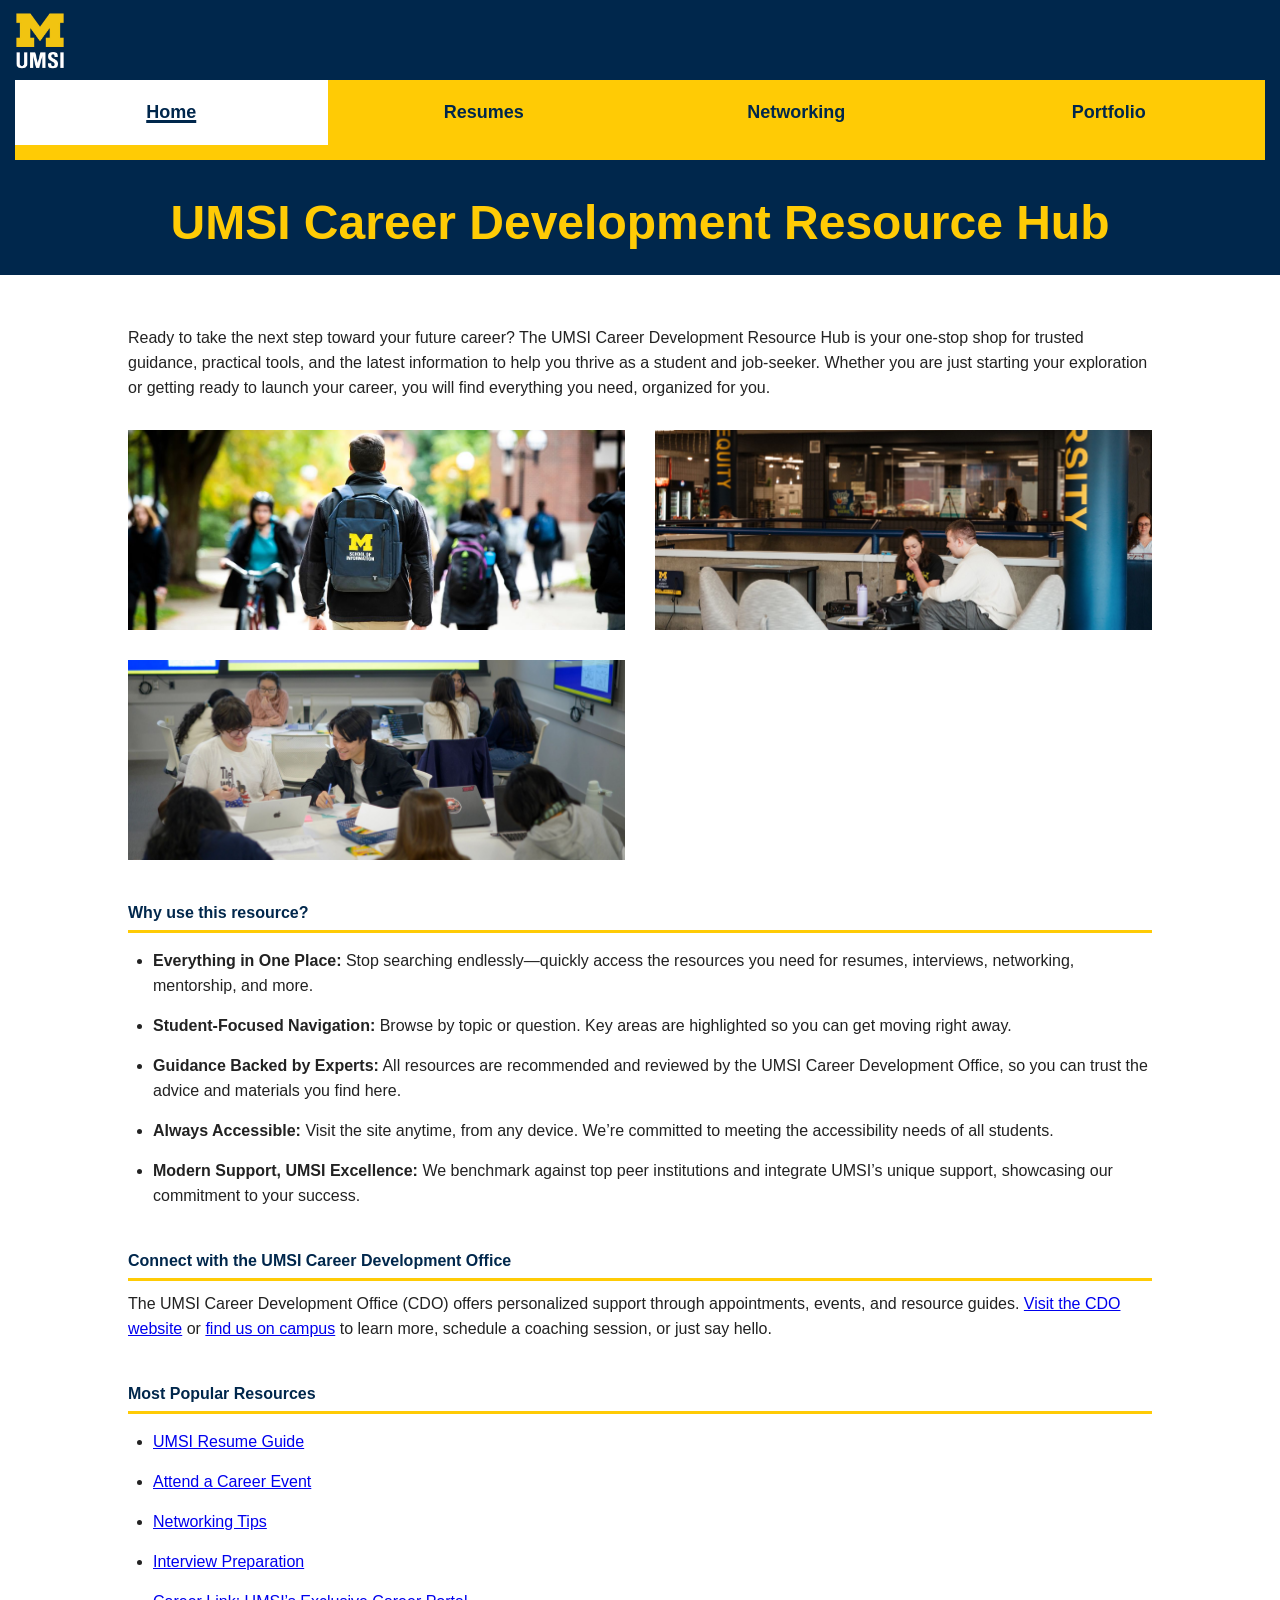
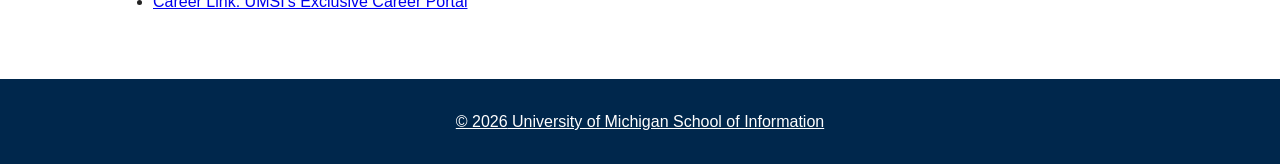
==== index.html @ d2aaa62a "Add files via upload" ====
<!DOCTYPE html>
<html lang="en">
<head>
    <meta charset="UTF-8">
    <meta name="viewport" content="width=device-width, initial-scale=1.0">
    <link rel="stylesheet" href="css/html5reset.css">
    <link rel="stylesheet" href="css/style.css">
    <title>UMSI Career Development Resource Hub</title>
</head>
<body>
    <header>
        <img src="images/logo/UMSI_signature_vertical_informal_solidblue.jpg" alt="University of Michigan School of Information Logo" class="logo">
        <a href="#main-content" class="skip-link">Skip to Main Content</a>
        <nav>
            <ul>
                <li class="active"><a href="index.html">Home</a></li>
                <li><a href="resume.html">Resumes</a></li>
                <li><a href="networking.html">Networking</a></li>
                <li><a href="portfolio.html">Portfolio</a></li>
            </ul>
        </nav>
        <h1>UMSI Career Development Resource Hub</h1>
    </header>

    <main id="main-content">
        <section class="hero">
            <!-- <h2>Welcome</h2> -->
            <p>Ready to take the next step toward your future career? The UMSI Career Development Resource Hub is your one-stop shop for trusted guidance, practical tools, and the latest information to help you thrive as a student and job-seeker. Whether you are just starting your exploration or getting ready to launch your career, you will find everything you need, organized for you.</p>
            <img src="images/index/UMSI_CampusFall_UMSIBackpack_02.jpg" alt="A UMSI backpack on the University of Michigan campus during fall.">
            <img src="images/index/FLINT_First Day of Class_0018.jpg" alt="A student walking through the University of Michigan-Flint campus on the first day of classes.">
            <img src="images/index/UMSI_DesignJam_MixelStudio_11052025_04.jpg" alt="A group of UMSI students collaborating around a table during a Design Jam at Mixel Studio.">
        </section>

        <section class="benefits">
            <h2>Why use this resource?</h2>
            <ul>
                <li><strong>Everything in One Place:</strong> Stop searching endlessly—quickly access the resources you need for resumes, interviews, networking, mentorship, and more.</li>
                <li><strong>Student-Focused Navigation:</strong> Browse by topic or question. Key areas are highlighted so you can get moving right away.</li>
                <li><strong>Guidance Backed by Experts:</strong> All resources are recommended and reviewed by the UMSI Career Development Office, so you can trust the advice and materials you find here.</li>
                <li><strong>Always Accessible:</strong> Visit the site anytime, from any device. We’re committed to meeting the accessibility needs of all students.</li>
                <li><strong>Modern Support, UMSI Excellence:</strong> We benchmark against top peer institutions and integrate UMSI’s unique support, showcasing our commitment to your success.</li>
            </ul>
        </section>
        <section>
            <h2>Connect with the UMSI Career Development Office</h2>
            <p>
                The UMSI Career Development Office (CDO) offers personalized support through appointments, events, and resource guides. <a href="https://umich.instructure.com/courses/137916" target="_blank">Visit the CDO website</a> or <a href="https://www.si.umich.edu/about-umsi/getting-umsi" target="_blank">find us on campus</a> to learn more, schedule a coaching session, or just say hello.
            </p>
        </section>

        <section>
        <h2>Most Popular Resources</h2>
        <ul>
          <li><a href="https://docs.google.com/document/d/1_1GfDJyVGIgE82MZjVhuWT_aB_2Hcj1NN62FUCXoR_o/edit?tab=t.0" target="_blank">UMSI Resume Guide</a></li>
          <li><a href="https://umich.instructure.com/courses/137916/pages/attend-an-event" target="_blank">Attend a Career Event</a></li>
          <li><a href="https://docs.google.com/document/d/18HMt79BU8ovGf9z7_P7No5tuwUS6qHNW5u0sgrepLtE/edit?tab=t.0" target="_blank">Networking Tips</a></li>
          <li><a href="https://docs.google.com/presentation/d/15n-XqsFEntdbkZz89K-ohf7Or1NnCt5CQNDG-6fh2a0/edit?usp=sharing"target="_blank">Interview Preparation</a></li>
          <li><a href="https://si-umich.12twenty.com/Login" target="_blank">Career Link: UMSI’s Exclusive Career Portal</a></li>
        </ul>
        </section>
    </main>
    <button id="backToTop" class="top-btn" title="Go to top">Top &uarr;</button>
    <footer>
        <p>&copy; <span id="current-year"></span> University of Michigan School of Information</p>
    </footer>
    <script>
        // Grab the button element
        const topBtn = document.getElementById("backToTop");

        // Function to show/hide button based on scroll
        window.onscroll = function() {
            if (document.body.scrollTop > 100 || document.documentElement.scrollTop > 100) {
                topBtn.style.display = "block"; // Show button after 100px of scrolling
            } else {
                topBtn.style.display = "none"; // Hide button at the top
            }
        };

        // Interaction: Scroll back to top on click
        topBtn.onclick = function() {
            window.scrollTo({
                top: 0,
                behavior: "smooth" // Adds a nice smooth slide effect
            });
        };
    </script>
    <script>
        // Task: Dynamically update footer year
            document.getElementById("current-year").innerHTML = new Date().getFullYear();
    </script>
</body>
</html>
---- css/style.css ----
/* 1. GLOBAL CORE STYLES & STICKY FOOTER LOGIC */
/* keeping all the comments so that I can make my cheat sheet for midterm haha thank you :) */
body {
    font-family: Arial, Helvetica, sans-serif;
    line-height: 25px;
    margin: 0px;
    padding: 0px;
    color: #222222;
    background-color: #FFFFFF;
    /* Flexbox on body helps push the footer down */
    display: flex;
    flex-direction: column;
    min-height: 100vh;
}

/* Global Container - flex: 1 ensures it fills the space above the footer */
main {
    flex: 1; 
    width: 90%; 
    margin: 30px auto; 
}

/* Unified list spacing to match Home and Networking */
ul {
    padding-left: 25px; 
    margin: 15px 0px;
}

li {
    margin-bottom: 15px;
}

/* 2. ACCESSIBILITY: SKIP LINK */
.skip-link {
    position: absolute;
    top: -60px; 
    left: 10px;
    background: #FFCB05;
    color: #00274C;
    padding: 10px;
    z-index: 100;
    text-decoration: none;
    font-weight: bold;
}

.skip-link:focus {
    top: 10px; 
}

/* 3. HEADER & NAVIGATION */
header {
    position: relative;
    background-color: #00274C; 
    color: #FFCB05; 
    text-align: center;
    padding: 80px 15px 10px 15px; 
}

.logo {
    position: absolute;
    top: 10px;
    left: 10px;
    width: 60px;
    height: auto;
}

header h1 {
    margin: 50px 0px 30px 0px;
    font-size: 32px;
}

/* 3. HEADER & NAVIGATION UPDATES */
nav ul {
    display: flex;
    flex-wrap: nowrap;
    justify-content: space-evenly;
    list-style: none;
    padding: 0px; /* Reset padding for full-height background fill */
    margin: 0px;
    background-color: #FFCB05;
}

nav li {
    flex: 1; /* Ensures each section of the nav bar is equal width */
}

/* Updated active state to provide the white background */
nav li.active a {
    background-color: #FFFFFF; /* White background behind selected text */
    color: #00274C;            /* Michigan Blue text for contrast */
    text-decoration: underline;
    text-decoration-color: #00274C;
    text-decoration-thickness: 3px;
}

nav a {
    text-decoration: none;
    color: #00274C;
    font-weight: bold;
    font-size: 14px;
    padding: 15px 5px; /* Increased vertical padding for centered look */
    display: block;
    text-align: center;
}

/* Navigation Hover Effect */
nav a:hover {
    background-color: #00274C; /* Michigan Blue background */
    color: #FFFFFF;            /* White text color */
    text-decoration: underline;
    text-decoration-color: #FFCB05; /* Maize underline */
}

/* Background color change when the link has the .active class */
nav a.active {
    text-decoration: underline;
    text-decoration-color: #00274C;
    text-decoration-thickness: 3px;
    background-color: #FFFFFF; /* White background for the active page */
}

/* 4. GRID SYSTEM FOR IMAGES */
.hero {
    display: grid;
    grid-template-columns: 1fr 1fr 1fr; 
    gap: 15px;
    margin-bottom: 40px;
}

.hero h2, .hero p {
    grid-column: 1 / span 3;
}

.hero img{
    width: 100%;
    height: 200px; 
    object-fit: cover;
    display: block;
    border: none;
}

.hero-image img{
    max-width: 100%;

}

/* 5. SECTION HEADINGS */
h2 {
    color: #00274C;
    border-bottom: 3px solid #FFCB05;
    padding-bottom: 5px;
    margin-bottom: 10px;
    margin-top: 40px
}

/* 6. ACCESSIBLE ACCORDION (Networking FAQ) */
details {
    background-color: #FFFFFF;
    border: 1px solid #00274C;
    margin-bottom: 10px;
}

summary {
    padding: 15px;
    font-weight: bold;
    background-color: #00274C;
    color: #FFCB05;
    cursor: pointer;
    list-style: none;
    display: flex;
    justify-content: space-between;
}

summary::after {
    content: '+';
}

details[open] summary::after {
    content: '-';
}

details .content {
    padding: 15px;
    border-top: 2px solid #FFCB05;
    background-color: #f8f9fa;
}

/* 7. FOOTER */
footer {
    background-color: #00274C;
    color: #FFFFFF;
    text-align: center;
    padding: 30px 15px;
    text-decoration: underline;
}

footer a {
    color: #FFCB05;
    text-decoration: underline; 
    font-weight: bold;
}

/* 8. DESKTOP VIEW (min-width) */
@media screen and (min-width: 1024px) {

    /* Expand Main Container for larger screens */
    main {
        width: 80%;
        max-width: 1200px;
        margin: 50px auto;
    }

    /* Update Header for Desktop */
    header {
        padding: 100px 30px 50px 30px;
    }

    header h1 {
        font-size: 48px; /* Increased size for desktop space */
    }

    /* Update Navigation: More breathing room */
    nav a {
        font-size: 18px;
        padding: 20px 10px;
    }

    /* Enhance the Hero Grid for wider viewports */
    .hero {
        display: grid;
        grid-template-columns: 1fr 1fr; 
        gap: 30px;
        margin-bottom: 40px;
    }

    /* Update the span to match the new 2-column grid */
    .hero h2, .hero p {
        grid-column: 1 / span 2;
    }
}

/* 404 Page Custom Design */
/* Update your header to reduce the bottom space */
header {
    position: relative;
    background-color: #00274C; 
    color: #FFCB05; 
    text-align: center;
    padding: 80px 15px 10px 15px; /* Changed 30px to 10px to pull the blue up */
}

/* Update your error container to reduce the top space */
.error-container {
    display: flex;
    flex-direction: column;
    align-items: center;
    justify-content: flex-start; /* Changed from center to flex-start to pull content up */
    text-align: center;
    padding: 20px 20px 80px 20px; /* Reduced top padding from 80px to 20px */
    background-color: #FFFFFF;
    flex: 1;
}

/* Ensure the squirrel image doesn't have a large top margin */
.error-image {
    width: 250px;
    height: auto;
    margin-top: 0px; /* Set to 0 to remove extra gap */
    margin-bottom: 10px; /* Reduced from 20px to tighten up the text below */
}

.error-title {
    font-size: 48px;
    color: #00274C; /* Michigan Blue */
    margin: 10px 0px 15px -40px;
    border-bottom: none; /* Removes the yellow line from general h2 style */
}

.error-text {
    max-width: 500px;
    color: #666666;
    line-height: 1.6;
    margin-bottom: 30px;
}

.error-button {
    background-color: #00274C; /* Dark blue button */
    color: #FFFFFF;
    padding: 12px 30px;
    border-radius: 8px; /* Rounded corners like the image */
    text-decoration: none;
    font-weight: bold;
    transition: background-color 0.3s ease;
}

.error-button:hover {
    background-color: #FFCB05; /* Switch to Maize on hover */
    color: #00274C;
}

/* BACK TO TOP BUTTON STYLES */
.top-btn {
    position: fixed; /* Keep it in the same spot while scrolling */
    bottom: 30px;
    right: 30px;
    z-index: 99; /* Stay on top of other content */
    background-color: #00274C; /* Michigan Blue */
    color: #FFCB05; /* Michigan Maize */
    border: 2px solid #FFCB05;
    padding: 15px;
    border-radius: 10px;
    font-weight: bold;
    cursor: pointer;
    display: none; /* Hidden by default; JS will show it on scroll */
}

.top-btn:hover {
    background-color: #FFCB05;
    color: #00274C;
}
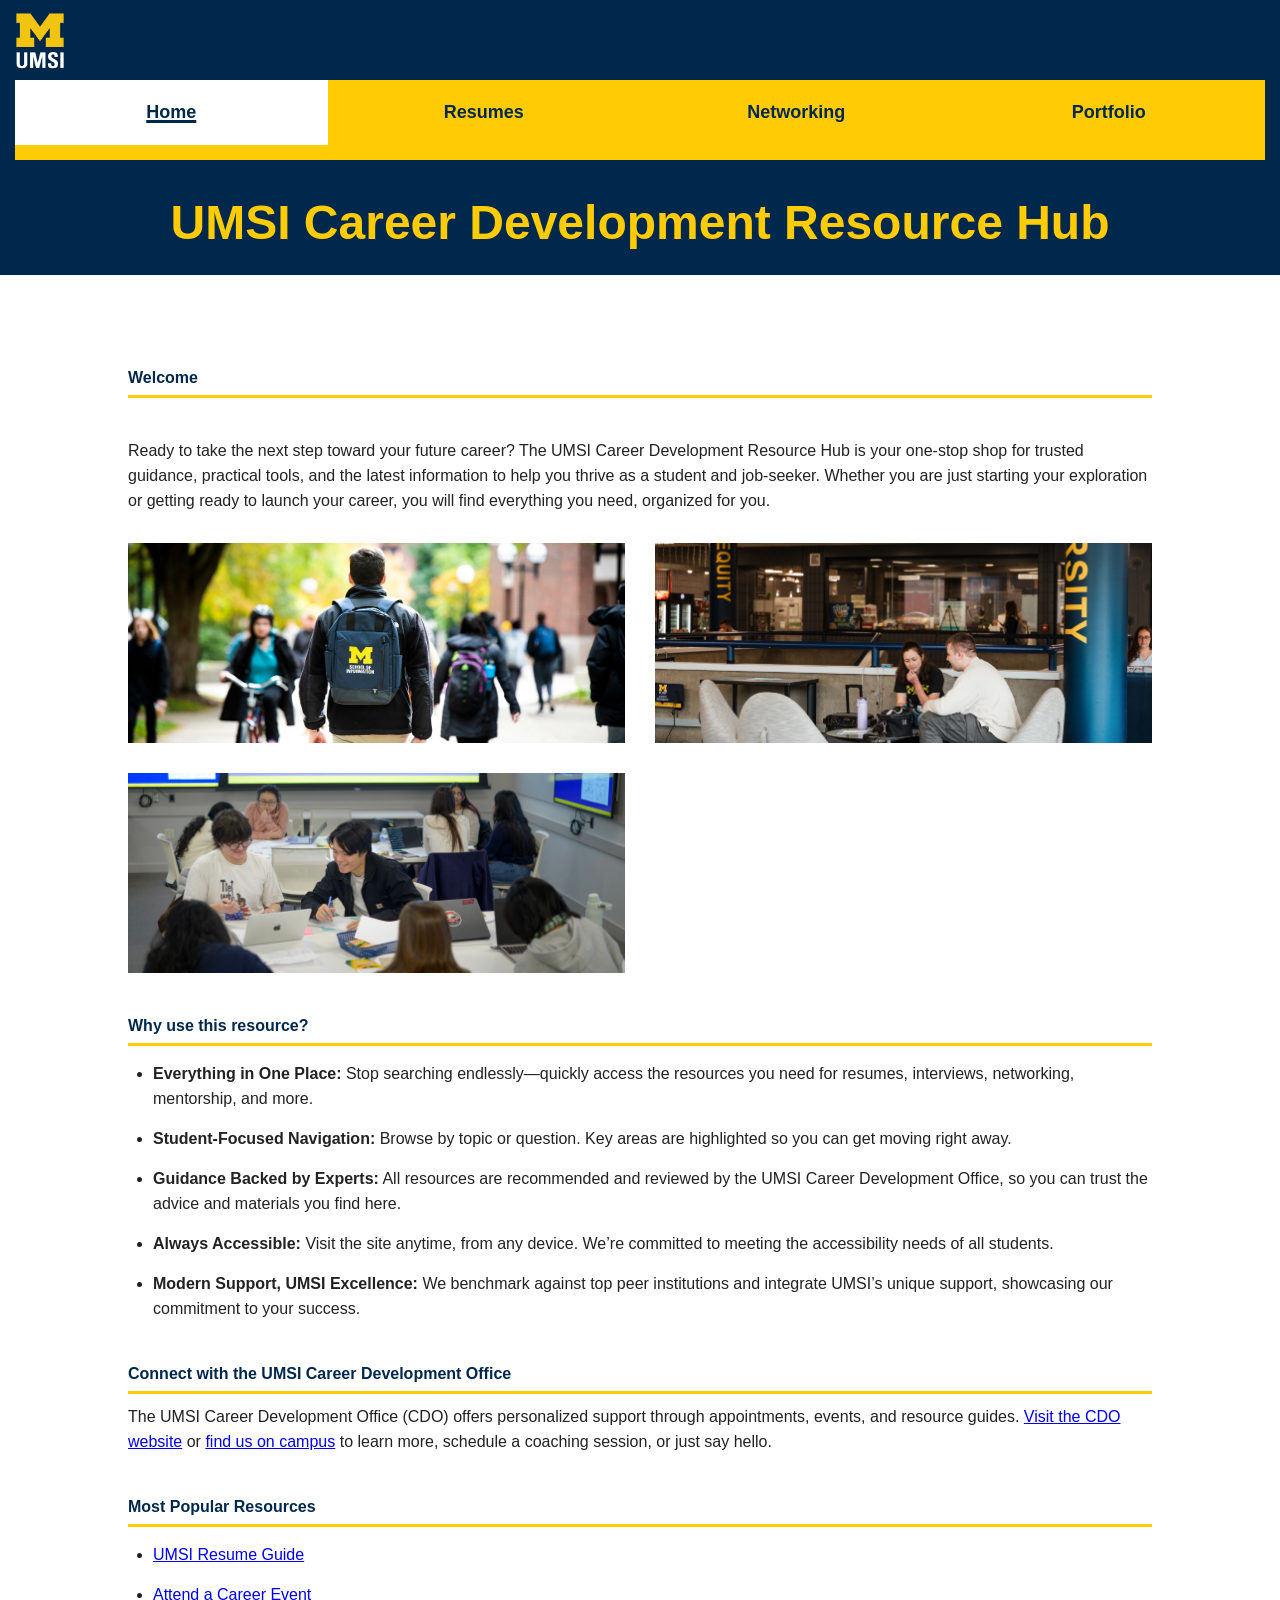
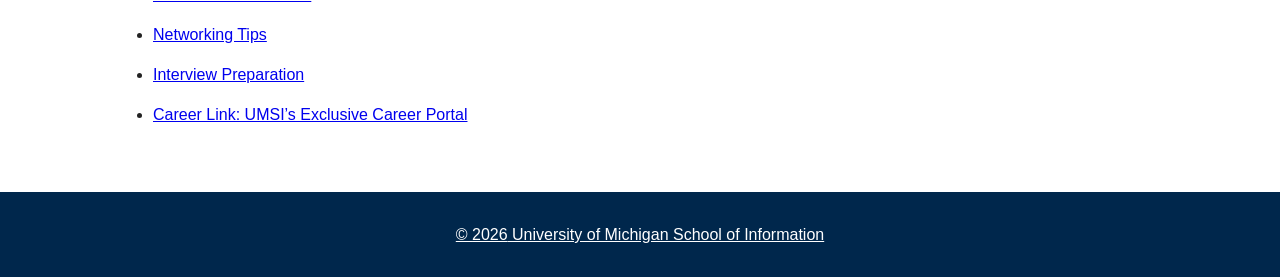
==== commit 9d847baa: "Add files via upload" ====
--- a/index.html
+++ b/index.html
@@ -24,7 +24,7 @@
 
     <main id="main-content">
         <section class="hero">
-            <!-- <h2>Welcome</h2> -->
+            <h2>Welcome</h2>
             <p>Ready to take the next step toward your future career? The UMSI Career Development Resource Hub is your one-stop shop for trusted guidance, practical tools, and the latest information to help you thrive as a student and job-seeker. Whether you are just starting your exploration or getting ready to launch your career, you will find everything you need, organized for you.</p>
             <img src="images/index/UMSI_CampusFall_UMSIBackpack_02.jpg" alt="A UMSI backpack on the University of Michigan campus during fall.">
             <img src="images/index/FLINT_First Day of Class_0018.jpg" alt="A student walking through the University of Michigan-Flint campus on the first day of classes.">
@@ -54,7 +54,7 @@
           <li><a href="https://docs.google.com/document/d/1_1GfDJyVGIgE82MZjVhuWT_aB_2Hcj1NN62FUCXoR_o/edit?tab=t.0" target="_blank">UMSI Resume Guide</a></li>
           <li><a href="https://umich.instructure.com/courses/137916/pages/attend-an-event" target="_blank">Attend a Career Event</a></li>
           <li><a href="https://docs.google.com/document/d/18HMt79BU8ovGf9z7_P7No5tuwUS6qHNW5u0sgrepLtE/edit?tab=t.0" target="_blank">Networking Tips</a></li>
-          <li><a href="https://docs.google.com/presentation/d/15n-XqsFEntdbkZz89K-ohf7Or1NnCt5CQNDG-6fh2a0/edit?usp=sharing"target="_blank">Interview Preparation</a></li>
+          <li><a href="https://docs.google.com/presentation/d/15n-XqsFEntdbkZz89K-ohf7Or1NnCt5CQNDG-6fh2a0/edit?usp=sharing "target="_blank">Interview Preparation</a></li>
           <li><a href="https://si-umich.12twenty.com/Login" target="_blank">Career Link: UMSI’s Exclusive Career Portal</a></li>
         </ul>
         </section>
